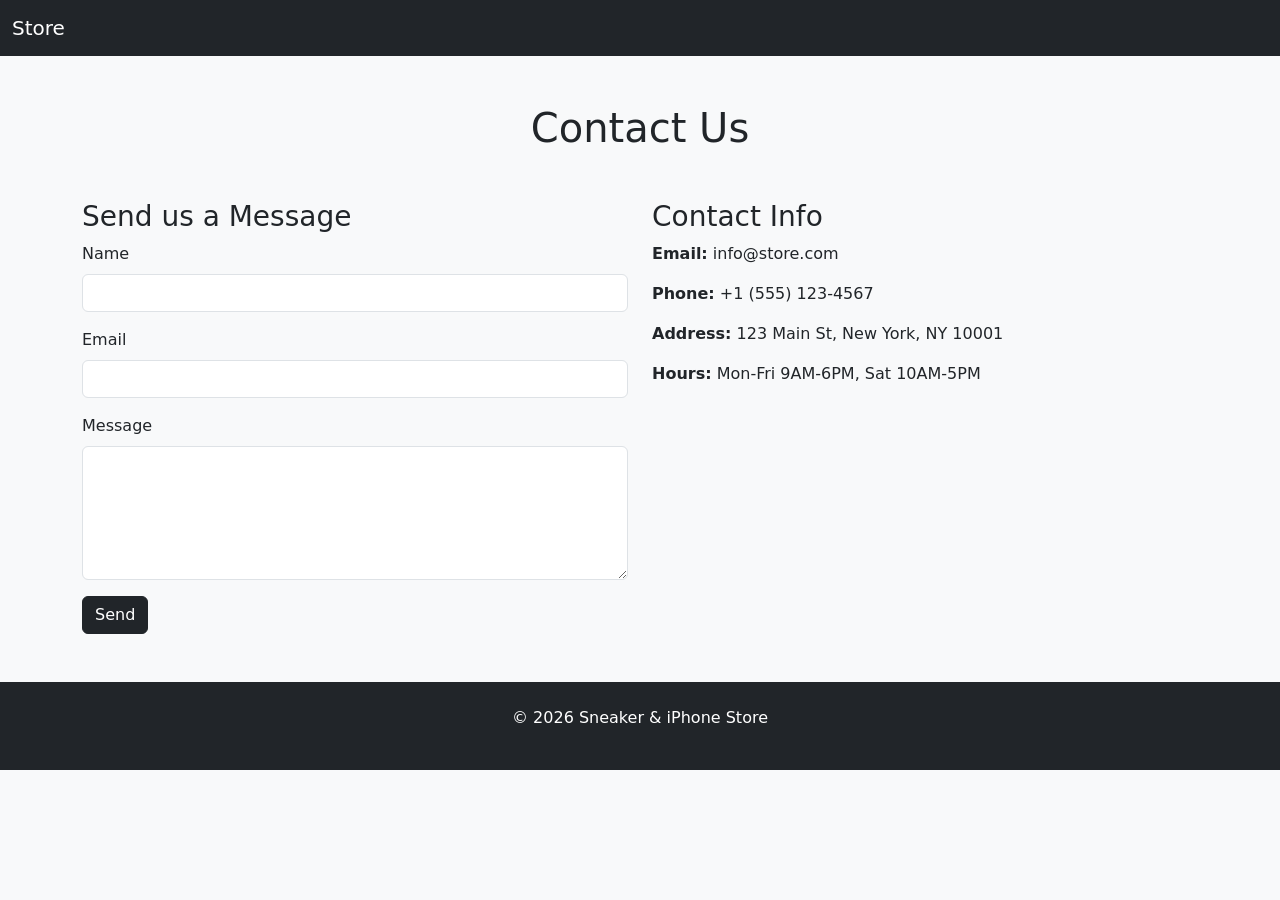
==== contact.html @ 9bbcedb1 "Add contact.html with contact form and info" ====
<!DOCTYPE html>
<html lang="en">
<head>
    <meta charset="UTF-8">
    <meta name="viewport" content="width=device-width, initial-scale=1.0">
    <title>Contact Us</title>
    <link href="https://cdn.jsdelivr.net/npm/bootstrap@5.3.0/dist/css/bootstrap.min.css" rel="stylesheet">
    <link rel="stylesheet" href="style.css">
</head>
<body class="bg-light">
    <nav class="navbar navbar-dark bg-dark">
        <div class="container-fluid">
            <a class="navbar-brand" href="index.html">Store</a>
        </div>
    </nav>

    <div class="container my-5">
        <h1 class="text-center mb-5">Contact Us</h1>
        
        <div class="row">
            <div class="col-md-6">
                <h3>Send us a Message</h3>
                <form>
                    <div class="mb-3">
                        <label class="form-label">Name</label>
                        <input type="text" class="form-control" required>
                    </div>
                    <div class="mb-3">
                        <label class="form-label">Email</label>
<input type="email" class="form-control" required>
                    </div>
                    <div class="mb-3">
                        <label class="form-label">Message</label>
                        <textarea class="form-control" rows="5" required></textarea>
                    </div>
                    <button type="submit" class="btn btn-dark">Send</button>
                </form>
            </div>

            <div class="col-md-6">
                <h3>Contact Info</h3>
                <p><strong>Email:</strong> info@store.com</p>
                <p><strong>Phone:</strong> +1 (555) 123-4567</p>
                <p><strong>Address:</strong> 123 Main St, New York, NY 10001</p>
                <p><strong>Hours:</strong> Mon-Fri 9AM-6PM, Sat 10AM-5PM</p>
            </div>
        </div>
    </div>

    <footer class="bg-dark text-white text-center py-4 mt-5">
        <p>&copy; 2026 Sneaker & iPhone Store</p>
    </footer>

    <script src="https://cdn.jsdelivr.net/npm/bootstrap@5.3.0/dist/js/bootstrap.bundle.min.js"></script>
</body>
</html>
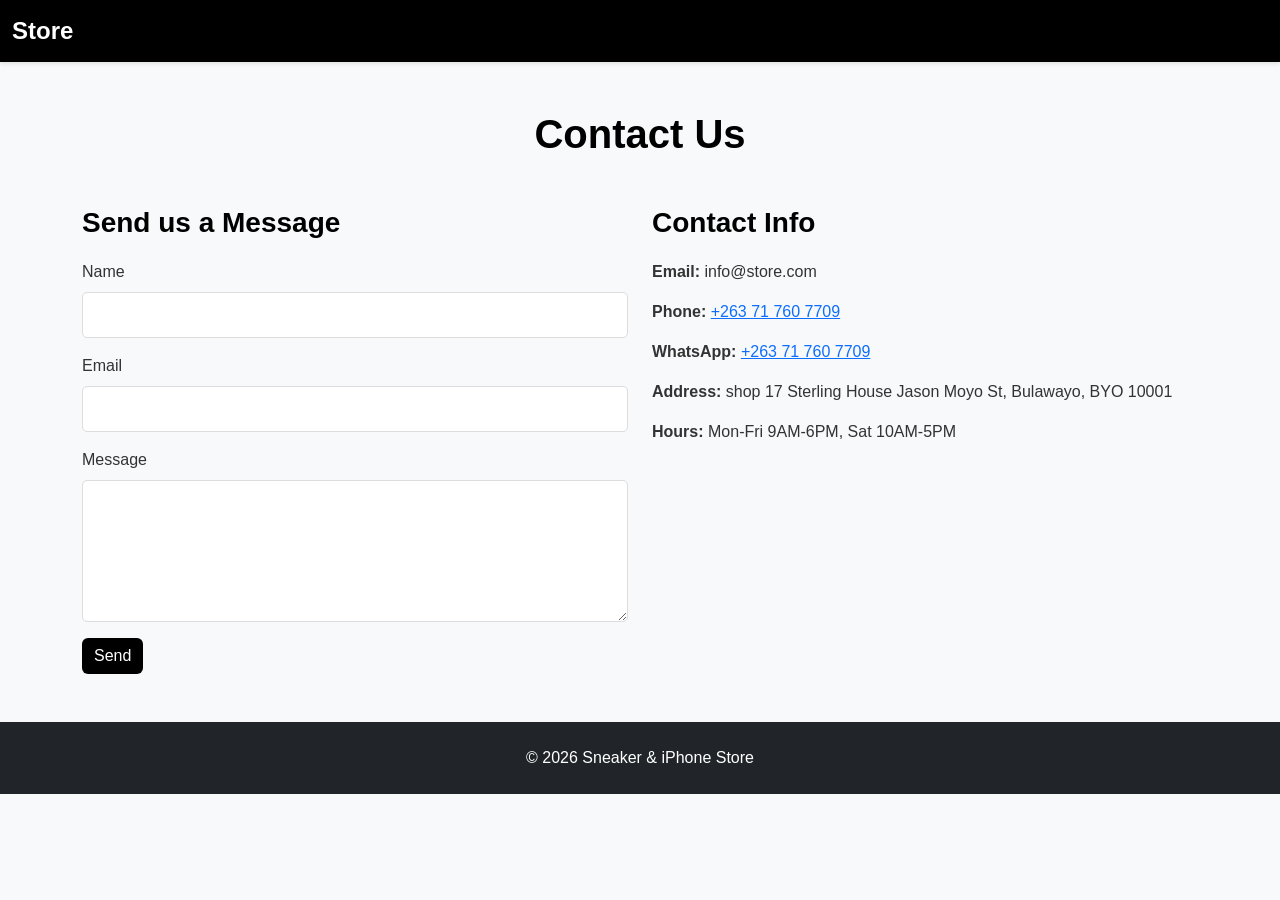
==== commit 6ba523a1: "Update contact.html" ====
--- a/contact.html
+++ b/contact.html
@@ -40,8 +40,9 @@
             <div class="col-md-6">
                 <h3>Contact Info</h3>
                 <p><strong>Email:</strong> info@store.com</p>
-                <p><strong>Phone:</strong> +1 (555) 123-4567</p>
-                <p><strong>Address:</strong> 123 Main St, New York, NY 10001</p>
+                <p><strong>Phone:</strong> <a href="tel:+263717607709">+263 71 760 7709</a></p>
+<p><strong>WhatsApp:</strong> <a href="https://wa.me/263717607709">+263 71 760 7709</a></p>
+                <p><strong>Address:</strong> shop 17 Sterling House Jason Moyo St, Bulawayo, BYO 10001</p>
                 <p><strong>Hours:</strong> Mon-Fri 9AM-6PM, Sat 10AM-5PM</p>
             </div>
         </div>
--- a/style.css
+++ b/style.css
@@ -0,0 +1,142 @@
+* {
+    margin: 0;
+    padding: 0;
+    box-sizing: border-box;
+}
+
+body {
+    font-family: 'Arial', sans-serif;
+    color: #333;
+    background-color: #f8f9fa;
+}
+
+/* NAVBAR */
+.navbar {
+    background-color: #000 !important;
+    box-shadow: 0 2px 4px rgba(0,0,0,0.1);
+}
+
+.navbar-brand {
+    font-size: 1.5rem;
+    font-weight: bold;
+    color: white !important;
+}
+
+.nav-link {
+    color: white !important;
+    margin-left: 15px;
+    transition: 0.3s;
+  }
+
+.nav-link:hover {
+    color: #ddd !important;
+}
+
+/* CARDS */
+.card {
+    border: none;
+    box-shadow: 0 2px 8px rgba(0,0,0,0.1);
+    transition: 0.3s;
+    border-radius: 8px;
+}
+
+.card:hover {
+    transform: translateY(-5px);
+    box-shadow: 0 4px 12px rgba(0,0,0,0.2);
+}
+
+.card-body {
+    padding: 20px;
+}
+
+.card-title {
+    font-weight: bold;
+    color: #000;
+}
+}
+
+.card-text {
+    color: #666;
+}
+
+/* BUTTONS */
+.btn-dark {
+    background-color: #000;
+    border: none;
+    transition: 0.3s;
+}
+
+.btn-dark:hover {
+    background-color: #333;
+    color: white;
+}
+
+.btn-light {
+    background-color: #fff;
+    color: #000;
+    border: 1px solid #ddd;
+}
+
+.btn-light:hover {
+    background-color: #f0f0f0;
+}
+.btn-primary {
+    background-color: #007bff;
+    border: none;
+}
+
+.btn-primary:hover {
+    background-color: #0056b3;
+}
+
+/* FOOTER */
+footer {
+    background-color: #000 !important;
+    color: white;
+    margin-top: 50px;
+}
+
+footer p {
+    margin: 0;
+}
+
+/* HEADINGS */
+h1, h2, h3 {
+    color: #000;
+    font-weight: bold;
+    margin-bottom: 20px;
+  }
+
+/* FORMS */
+.form-control {
+    border: 1px solid #ddd;
+    border-radius: 5px;
+    padding: 10px;
+}
+
+.form-control:focus {
+    border-color: #000;
+    box-shadow: 0 0 5px rgba(0,0,0,0.1);
+}
+
+/* RESPONSIVE */
+@media (max-width: 768px) {
+    .navbar-brand {
+        font-size: 1.2rem;
+    }
+
+    h1 {
+        font-size: 1.8rem;
+    }
+
+    h2 {
+        font-size: 1.4rem;
+    }
+  .container {
+        padding: 10px;
+    }
+
+    .card {
+        margin-bottom: 20px;
+    }
+}
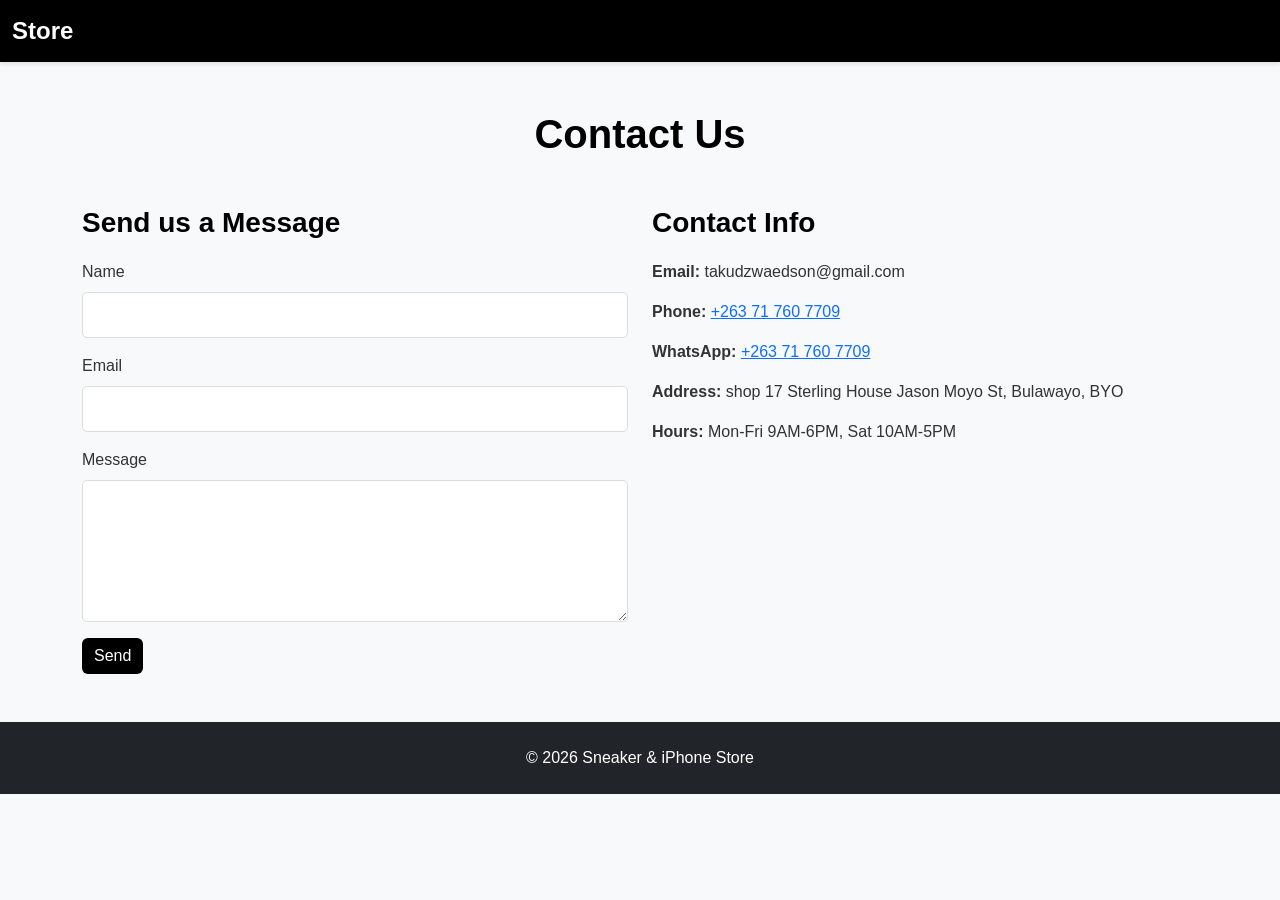
==== commit 82082d6f: "Update contact.html" ====
--- a/contact.html
+++ b/contact.html
@@ -39,10 +39,10 @@
 
             <div class="col-md-6">
                 <h3>Contact Info</h3>
-                <p><strong>Email:</strong> info@store.com</p>
+                <p><strong>Email:</strong> takudzwaedson@gmail.com</p>
                 <p><strong>Phone:</strong> <a href="tel:+263717607709">+263 71 760 7709</a></p>
 <p><strong>WhatsApp:</strong> <a href="https://wa.me/263717607709">+263 71 760 7709</a></p>
-                <p><strong>Address:</strong> shop 17 Sterling House Jason Moyo St, Bulawayo, BYO 10001</p>
+                <p><strong>Address:</strong> shop 17 Sterling House Jason Moyo St, Bulawayo, BYO </p>
                 <p><strong>Hours:</strong> Mon-Fri 9AM-6PM, Sat 10AM-5PM</p>
             </div>
         </div>
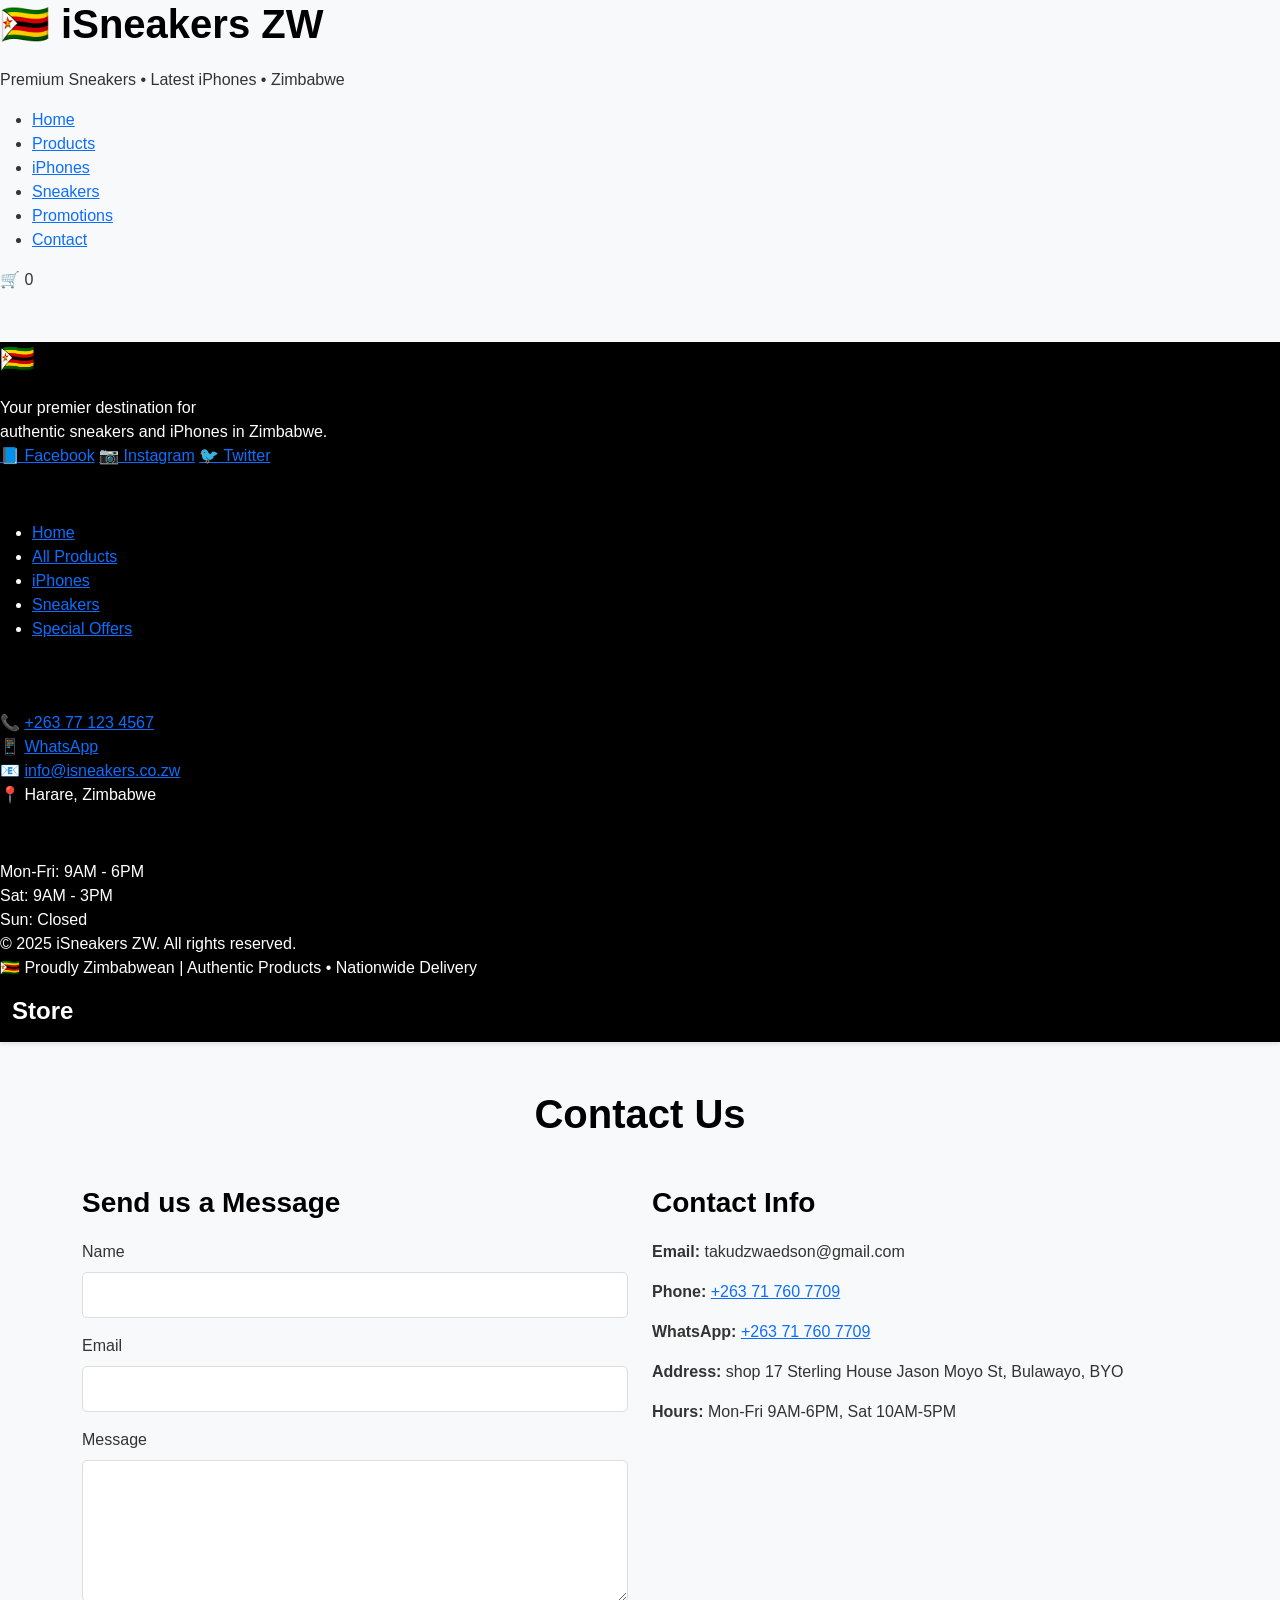
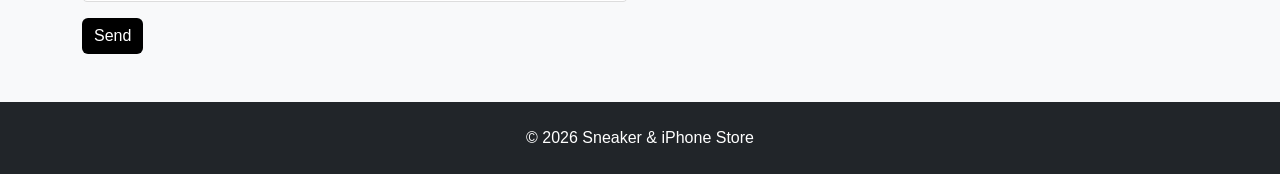
==== commit 2e021e16: "Update contact.html" ====
--- a/contact.html
+++ b/contact.html
@@ -1,6 +1,98 @@
 <!DOCTYPE html>
 <html lang="en">
 <head>
+    <!DOCTYPE html>
+<html lang="en">
+<head>
+    <meta charset="UTF-8">
+    <meta name="viewport" content="width=device-width, initial-scale=1.0">
+    <title>iSneakers ZW - Premium Sneakers & iPhones in Zimbabwe</title>
+    <link rel="stylesheet" href="style.css">
+</head>
+<body>
+    <header>
+        <div class="header-container">
+            <div class="logo">
+                <a href="index.html" style="text-decoration: none; color: inherit;">
+                    <h1>🇿🇼 iSneakers ZW</h1>
+                    <p class="tagline">Premium Sneakers • Latest iPhones • Zimbabwe</p>
+                </a>
+            </div>
+            
+            <nav>
+                <ul>
+                    <li><a href="index.html">Home</a></li>
+                    <li><a href="products.html">Products</a></li>
+                    <li><a href="iphones.html">iPhones</a></li>
+                    <li><a href="sneakers.html">Sneakers</a></li>
+                    <li><a href="promotions.html">Promotions</a></li>
+                    <li><a href="contact.html">Contact</a></li>
+                </ul>
+            </nav>
+            
+            <div class="cart-icon">
+                🛒 <span class="cart-count">0</span>
+            </div>
+        </div>
+    </header>
+
+    <main>
+        <!-- YOUR EXISTING PAGE CONTENT GOES HERE -->
+        <!-- Keep all your current product listings, etc. -->
+    </main>
+
+    <footer>
+        <div class="footer-content">
+            <div class="footer-section">
+                <h3>🇿🇼 iSneakers ZW</h3>
+                <p>Your premier destination for<br>authentic sneakers and iPhones in Zimbabwe.</p>
+                <div class="social-links">
+                    <a href="#">📘 Facebook</a>
+                    <a href="#">📷 Instagram</a>
+                    <a href="#">🐦 Twitter</a>
+                </div>
+            </div>
+            
+            <div class="footer-section">
+                <h3>Quick Links</h3>
+                <ul>
+                    <li><a href="index.html">Home</a></li>
+                    <li><a href="products.html">All Products</a></li>
+                    <li><a href="iphones.html">iPhones</a></li>
+                    <li><a href="sneakers.html">Sneakers</a></li>
+                    <li><a href="promotions.html">Special Offers</a></li>
+                </ul>
+            </div>
+            
+            <div class="footer-section">
+                <h3>Contact Us</h3>
+                <p>
+                    📞 <a href="tel:+263771234567">+263 77 123 4567</a><br>
+                    📱 <a href="https://wa.me/263771234567">WhatsApp</a><br>
+                    📧 <a href="mailto:info@isneakers.co.zw">info@isneakers.co.zw</a><br>
+                    📍 Harare, Zimbabwe
+                </p>
+            </div>
+            
+            <div class="footer-section">
+                <h3>Hours</h3>
+                <p>
+                    Mon-Fri: 9AM - 6PM<br>
+                    Sat: 9AM - 3PM<br>
+                    Sun: Closed
+                </p>
+            </div>
+        </div>
+        
+        <div class="footer-bottom">
+            <p>&copy; 2025 iSneakers ZW. All rights reserved.</p>
+            <p>🇿🇼 Proudly Zimbabwean | Authentic Products • Nationwide Delivery</p>
+        </div>
+    </footer>
+
+    <script src="script.js"></script>
+</body>
+</html>
     <meta charset="UTF-8">
     <meta name="viewport" content="width=device-width, initial-scale=1.0">
     <title>Contact Us</title>
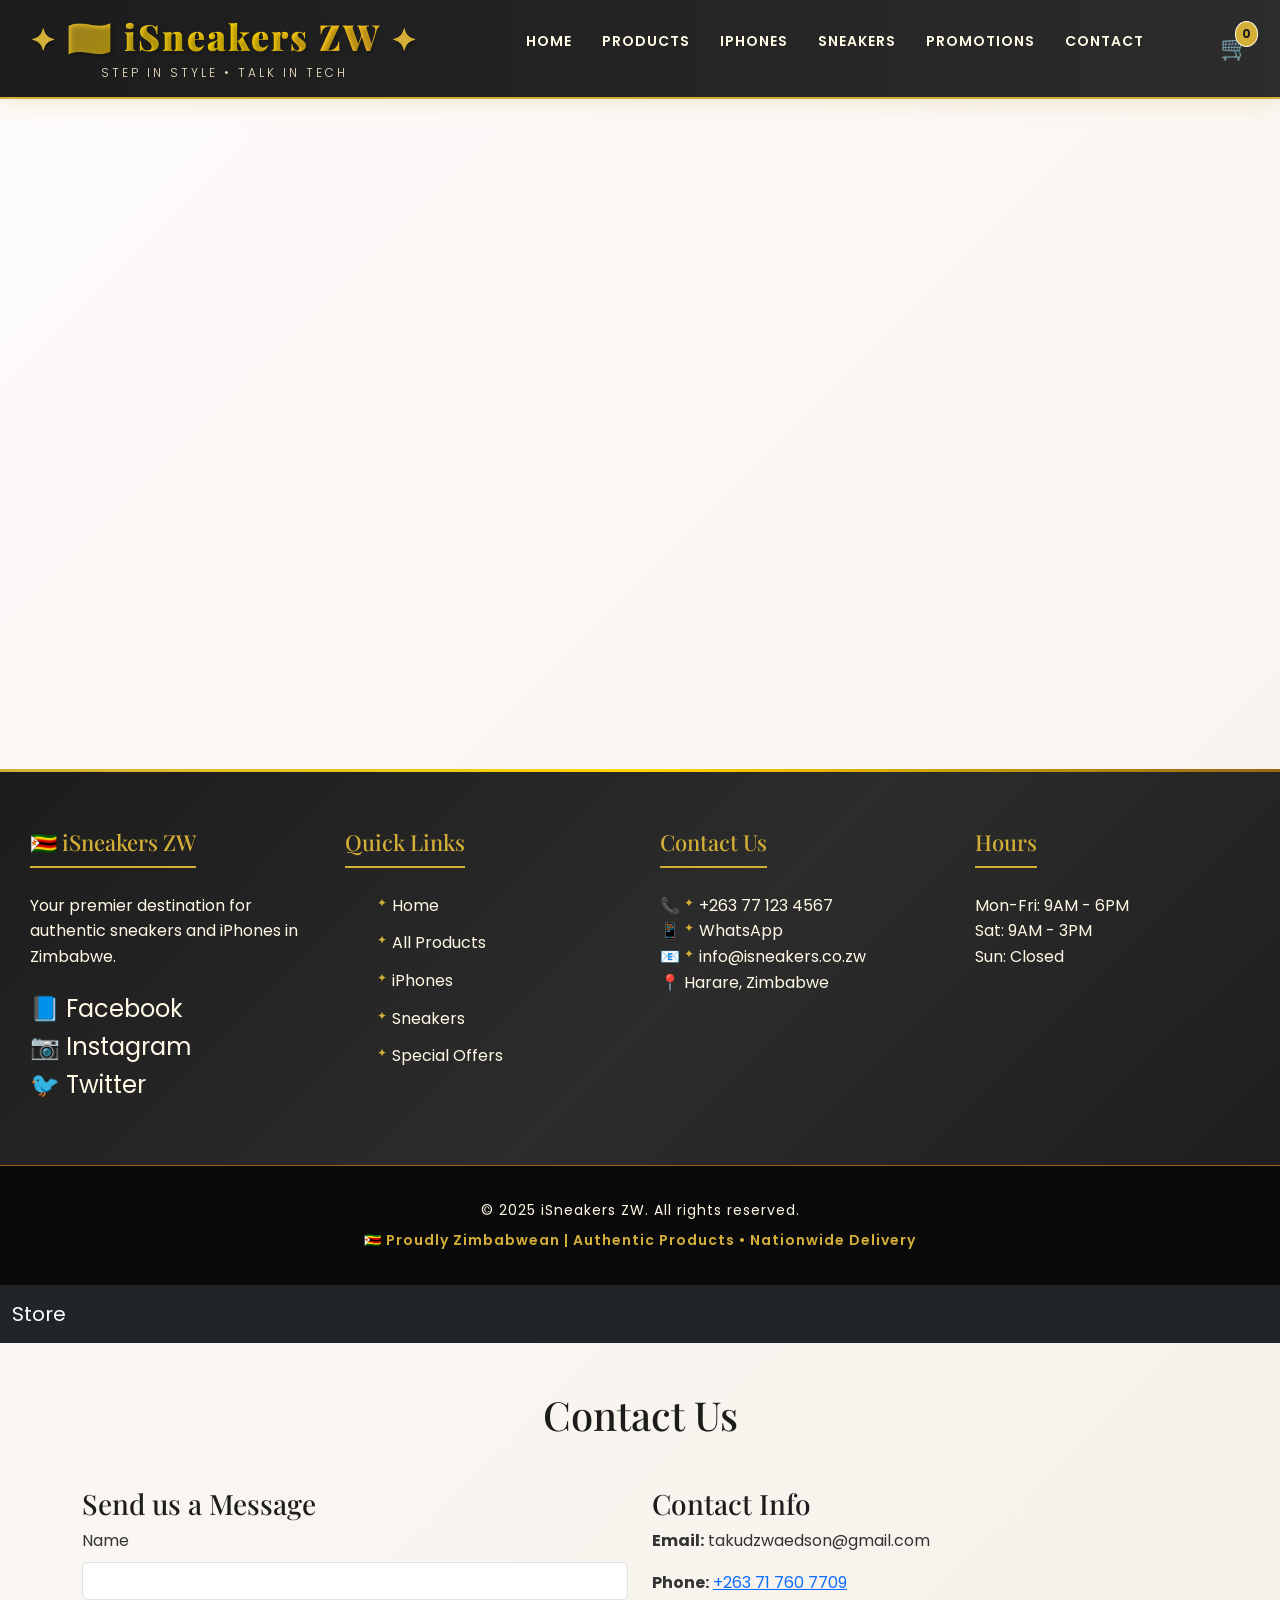
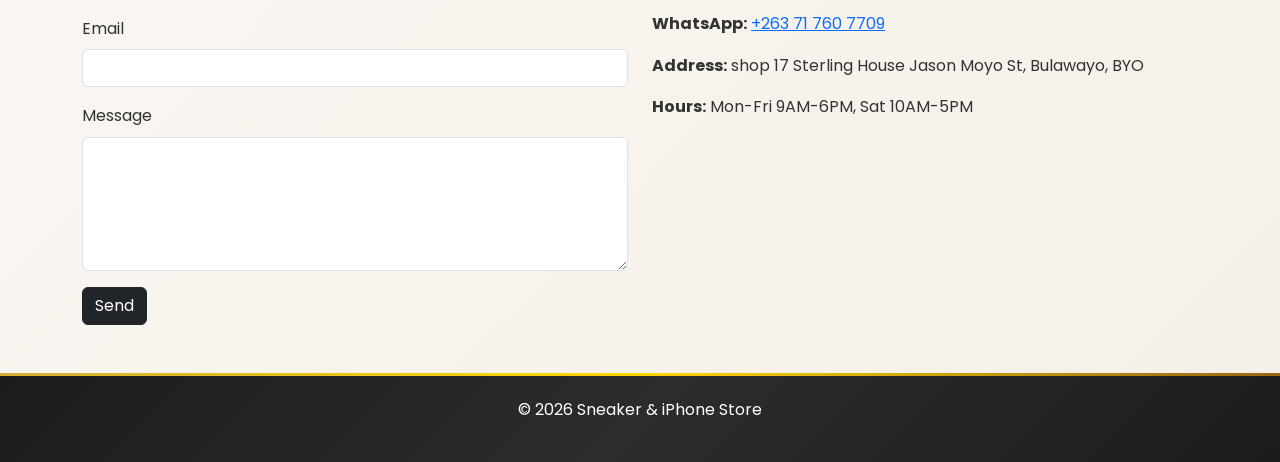
==== commit db5a5f7d: "Update contact.html" ====
--- a/contact.html
+++ b/contact.html
@@ -15,7 +15,7 @@
             <div class="logo">
                 <a href="index.html" style="text-decoration: none; color: inherit;">
                     <h1>🇿🇼 iSneakers ZW</h1>
-                    <p class="tagline">Premium Sneakers • Latest iPhones • Zimbabwe</p>
+                    <p class="tagline">Step in Style • Talk in Tech</p>
                 </a>
             </div>
             
--- a/style.css
+++ b/style.css
@@ -1,3 +1,10 @@
+/* iSneakers ZW - LUXURY GOLD THEME */
+/* Premium look for sneakers and iPhones */
+
+/* Import elegant font */
+@import url('https://fonts.googleapis.com/css2?family=Playfair+Display:wght@400;700;900&family=Poppins:wght@300;400;600&display=swap');
+
+/* Reset and base styles */
 * {
     margin: 0;
     padding: 0;
@@ -5,138 +12,564 @@
 }
 
 body {
-    font-family: 'Arial', sans-serif;
+    font-family: 'Poppins', sans-serif;
+    line-height: 1.6;
     color: #333;
-    background-color: #f8f9fa;
-}
-
-/* NAVBAR */
-.navbar {
-    background-color: #000 !important;
-    box-shadow: 0 2px 4px rgba(0,0,0,0.1);
-}
-
-.navbar-brand {
-    font-size: 1.5rem;
+    background: linear-gradient(135deg, #fdfbfb 0%, #f5f0e7 100%);
+}
+
+/* Luxury Gold color variables */
+:root {
+    --gold-primary: #D4AF37;        /* Main gold */
+    --gold-light: #F5E7C8;           /* Light gold */
+    --gold-dark: #996515;            /* Dark gold */
+    --gold-metallic: #FFD700;         /* Bright gold */
+    --black-luxury: #1C1C1C;          /* Rich black */
+    --cream: #FFF9E6;                 /* Cream white */
+    --brown-luxury: #8B7355;          /* Leather brown */
+    --gold-gradient: linear-gradient(135deg, #D4AF37 0%, #FFD700 50%, #996515 100%);
+}
+
+/* Header styles */
+header {
+    background: linear-gradient(to right, #1C1C1C, #2C2C2C);
+    box-shadow: 0 4px 20px rgba(212, 175, 55, 0.2);
+    position: sticky;
+    top: 0;
+    z-index: 1000;
+    border-bottom: 2px solid var(--gold-primary);
+}
+
+.header-container {
+    max-width: 1400px;
+    margin: 0 auto;
+    padding: 15px 30px;
+    display: flex;
+    justify-content: space-between;
+    align-items: center;
+}
+
+/* Luxury Logo styles */
+.logo {
+    position: relative;
+}
+
+.logo a {
+    text-decoration: none;
+}
+
+.logo h1 {
+    font-family: 'Playfair Display', serif;
+    font-size: 36px;
+    font-weight: 900;
+    background: linear-gradient(135deg, #D4AF37, #FFD700, #FDB931);
+    -webkit-background-clip: text;
+    -webkit-text-fill-color: transparent;
+    background-clip: text;
+    margin: 0;
+    letter-spacing: 2px;
+    text-shadow: 2px 2px 4px rgba(0,0,0,0.3);
+    position: relative;
+}
+
+.logo h1::before {
+    content: "✦";
+    font-size: 30px;
+    margin-right: 10px;
+    background: none;
+    -webkit-text-fill-color: #D4AF37;
+}
+
+.logo h1::after {
+    content: "✦";
+    font-size: 30px;
+    margin-left: 10px;
+    background: none;
+    -webkit-text-fill-color: #D4AF37;
+}
+
+.logo .tagline {
+    font-size: 12px;
+    color: var(--gold-light);
+    margin: 5px 0 0;
+    font-weight: 300;
+    letter-spacing: 3px;
+    text-transform: uppercase;
+    font-family: 'Poppins', sans-serif;
+    text-align: center;
+}
+
+/* Navigation */
+nav ul {
+    display: flex;
+    list-style: none;
+    gap: 30px;
+}
+
+nav ul li a {
+    text-decoration: none;
+    color: var(--cream);
+    font-weight: 600;
+    font-size: 14px;
+    transition: all 0.3s;
+    text-transform: uppercase;
+    letter-spacing: 1px;
+    padding: 5px 0;
+    position: relative;
+}
+
+nav ul li a::after {
+    content: '';
+    position: absolute;
+    bottom: 0;
+    left: 0;
+    width: 0;
+    height: 2px;
+    background: var(--gold-gradient);
+    transition: width 0.3s;
+}
+
+nav ul li a:hover {
+    color: var(--gold-primary);
+}
+
+nav ul li a:hover::after {
+    width: 100%;
+}
+
+/* Cart icon */
+.cart-icon {
+    font-size: 24px;
+    cursor: pointer;
+    position: relative;
+    color: var(--gold-primary);
+}
+
+.cart-count {
+    position: absolute;
+    top: -8px;
+    right: -8px;
+    background: var(--gold-primary);
+    color: var(--black-luxury);
+    font-size: 12px;
+    padding: 2px 6px;
+    border-radius: 50%;
     font-weight: bold;
-    color: white !important;
-}
-
-.nav-link {
-    color: white !important;
-    margin-left: 15px;
-    transition: 0.3s;
-  }
-
-.nav-link:hover {
-    color: #ddd !important;
-}
-
-/* CARDS */
-.card {
+    border: 1px solid var(--cream);
+}
+
+/* Main content */
+main {
+    max-width: 1400px;
+    margin: 50px auto;
+    padding: 0 30px;
+    min-height: 60vh;
+}
+
+/* Headings */
+h1, h2, h3, h4 {
+    font-family: 'Playfair Display', serif;
+    color: var(--black-luxury);
+}
+
+h2 {
+    font-size: 42px;
+    margin-bottom: 30px;
+    position: relative;
+    display: inline-block;
+}
+
+h2::after {
+    content: '';
+    position: absolute;
+    bottom: -10px;
+    left: 0;
+    width: 60px;
+    height: 3px;
+    background: var(--gold-gradient);
+}
+
+/* Product grid */
+.products-grid {
+    display: grid;
+    grid-template-columns: repeat(auto-fill, minmax(300px, 1fr));
+    gap: 35px;
+    margin-top: 40px;
+}
+
+.product-card {
+    background: white;
+    border-radius: 15px;
+    overflow: hidden;
+    box-shadow: 0 10px 30px rgba(212, 175, 55, 0.1);
+    transition: all 0.4s;
+    position: relative;
+    border: 1px solid var(--gold-light);
+}
+
+.product-card:hover {
+    transform: translateY(-10px);
+    box-shadow: 0 20px 40px rgba(212, 175, 55, 0.3);
+    border-color: var(--gold-primary);
+}
+
+.product-card::before {
+    content: '';
+    position: absolute;
+    top: 0;
+    left: 0;
+    right: 0;
+    height: 3px;
+    background: var(--gold-gradient);
+    transform: scaleX(0);
+    transition: transform 0.4s;
+}
+
+.product-card:hover::before {
+    transform: scaleX(1);
+}
+
+.product-image {
+    width: 100%;
+    height: 250px;
+    object-fit: cover;
+    background: linear-gradient(135deg, #f5f0e7, #e8e0d5);
+    transition: transform 0.4s;
+}
+
+.product-card:hover .product-image {
+    transform: scale(1.05);
+}
+
+.product-info {
+    padding: 25px;
+    background: linear-gradient(to bottom, #ffffff, #fafafa);
+}
+
+.product-title {
+    font-size: 20px;
+    margin-bottom: 10px;
+    color: var(--black-luxury);
+    font-family: 'Playfair Display', serif;
+    font-weight: 700;
+}
+
+.product-price {
+    font-size: 24px;
+    background: var(--gold-gradient);
+    -webkit-background-clip: text;
+    -webkit-text-fill-color: transparent;
+    background-clip: text;
+    font-weight: bold;
+    margin-bottom: 15px;
+    font-family: 'Playfair Display', serif;
+}
+
+.add-to-cart {
+    background: linear-gradient(135deg, #1C1C1C, #2C2C2C);
+    color: var(--gold-primary);
+    border: 2px solid var(--gold-primary);
+    padding: 12px 25px;
+    border-radius: 30px;
+    cursor: pointer;
+    width: 100%;
+    font-size: 16px;
+    font-weight: 600;
+    text-transform: uppercase;
+    letter-spacing: 1px;
+    transition: all 0.3s;
+    position: relative;
+    overflow: hidden;
+}
+
+.add-to-cart:hover {
+    background: var(--gold-primary);
+    color: var(--black-luxury);
+    border-color: var(--black-luxury);
+}
+
+/* Footer */
+footer {
+    background: linear-gradient(135deg, #1C1C1C, #2C2C2C, #1C1C1C);
+    color: var(--cream);
+    margin-top: 80px;
+    position: relative;
+}
+
+footer::before {
+    content: '';
+    position: absolute;
+    top: 0;
+    left: 0;
+    right: 0;
+    height: 3px;
+    background: var(--gold-gradient);
+}
+
+.footer-content {
+    max-width: 1400px;
+    margin: 0 auto;
+    padding: 60px 30px;
+    display: grid;
+    grid-template-columns: repeat(auto-fit, minmax(250px, 1fr));
+    gap: 40px;
+}
+
+.footer-section h3 {
+    color: var(--gold-primary);
+    margin-bottom: 25px;
+    font-size: 22px;
+    font-family: 'Playfair Display', serif;
+    border-bottom: 2px solid var(--gold-primary);
+    padding-bottom: 10px;
+    display: inline-block;
+}
+
+.footer-section ul {
+    list-style: none;
+}
+
+.footer-section ul li {
+    margin-bottom: 12px;
+}
+
+.footer-section a {
+    color: var(--cream);
+    text-decoration: none;
+    transition: all 0.3s;
+    position: relative;
+    padding-left: 15px;
+}
+
+.footer-section a::before {
+    content: '✦';
+    position: absolute;
+    left: 0;
+    color: var(--gold-primary);
+    font-size: 12px;
+}
+
+.footer-section a:hover {
+    color: var(--gold-primary);
+    padding-left: 20px;
+}
+
+/* Social links */
+.social-links {
+    margin-top: 20px;
+}
+
+.social-links a {
+    display: inline-block;
+    margin-right: 20px;
+    font-size: 24px;
+    color: var(--cream);
+    transition: all 0.3s;
+    padding-left: 0;
+}
+
+.social-links a::before {
+    display: none;
+}
+
+.social-links a:hover {
+    color: var(--gold-primary);
+    transform: translateY(-3px);
+}
+
+/* Footer bottom */
+.footer-bottom {
+    background: #0A0A0A;
+    text-align: center;
+    padding: 25px;
+    font-size: 14px;
+    border-top: 1px solid var(--gold-dark);
+    position: relative;
+}
+
+.footer-bottom p {
+    margin: 8px 0;
+    color: var(--cream);
+    letter-spacing: 1px;
+}
+
+.footer-bottom p:last-child {
+    color: var(--gold-primary);
+    font-weight: 600;
+}
+
+/* Luxury badges and accents */
+.luxury-badge {
+    background: var(--gold-gradient);
+    color: var(--black-luxury);
+    padding: 5px 15px;
+    border-radius: 30px;
+    font-size: 12px;
+    font-weight: bold;
+    text-transform: uppercase;
+    letter-spacing: 1px;
+    display: inline-block;
+    box-shadow: 0 2px 10px rgba(212, 175, 55, 0.3);
+}
+
+.gold-border {
+    border: 2px solid var(--gold-primary);
+}
+
+/* Contact page */
+.contact-info {
+    background: white;
+    padding: 40px;
+    border-radius: 15px;
+    box-shadow: 0 15px 40px rgba(212, 175, 55, 0.1);
+    border: 1px solid var(--gold-light);
+}
+
+.contact-info h3 {
+    color: var(--gold-primary);
+    font-size: 28px;
+    margin-bottom: 20px;
+}
+
+.contact-form input,
+.contact-form textarea {
+    width: 100%;
+    padding: 15px;
+    margin-bottom: 20px;
+    border: 2px solid var(--gold-light);
+    border-radius: 8px;
+    transition: all 0.3s;
+    font-family: 'Poppins', sans-serif;
+}
+
+.contact-form input:focus,
+.contact-form textarea:focus {
+    outline: none;
+    border-color: var(--gold-primary);
+    box-shadow: 0 0 15px rgba(212, 175, 55, 0.2);
+}
+
+.contact-form button {
+    background: linear-gradient(135deg, #1C1C1C, #2C2C2C);
+    color: var(--gold-primary);
+    border: 2px solid var(--gold-primary);
+    padding: 15px 40px;
+    border-radius: 30px;
+    cursor: pointer;
+    font-size: 16px;
+    font-weight: 600;
+    text-transform: uppercase;
+    letter-spacing: 1px;
+    transition: all 0.3s;
+}
+
+.contact-form button:hover {
+    background: var(--gold-primary);
+    color: var(--black-luxury);
+}
+
+/* WhatsApp button */
+.whatsapp-btn {
+    background: linear-gradient(135deg, #25D366, #128C7E);
+    color: white;
+    padding: 15px 30px;
+    border-radius: 30px;
+    text-decoration: none;
+    display: inline-block;
+    margin-top: 15px;
+    font-weight: 600;
     border: none;
-    box-shadow: 0 2px 8px rgba(0,0,0,0.1);
-    transition: 0.3s;
-    border-radius: 8px;
-}
-
-.card:hover {
-    transform: translateY(-5px);
-    box-shadow: 0 4px 12px rgba(0,0,0,0.2);
-}
-
-.card-body {
-    padding: 20px;
-}
-
-.card-title {
+    position: relative;
+    overflow: hidden;
+}
+
+.whatsapp-btn:hover {
+    background: linear-gradient(135deg, #128C7E, #075E54);
+}
+
+/* Responsive design */
+@media (max-width: 768px) {
+    .header-container {
+        flex-direction: column;
+        gap: 20px;
+        text-align: center;
+    }
+    
+    .logo h1 {
+        font-size: 28px;
+    }
+    
+    nav ul {
+        flex-wrap: wrap;
+        justify-content: center;
+        gap: 15px;
+    }
+    
+    h2 {
+        font-size: 32px;
+    }
+    
+    .footer-content {
+        grid-template-columns: 1fr;
+        text-align: center;
+    }
+    
+    .footer-section h3 {
+        display: block;
+    }
+    
+    .footer-section a::before {
+        display: none;
+    }
+}
+
+/* Loading animation */
+@keyframes goldShimmer {
+    0% { background-position: -100% 0; }
+    100% { background-position: 200% 0; }
+}
+
+.gold-shimmer {
+    background: linear-gradient(90deg, transparent, rgba(212, 175, 55, 0.2), transparent);
+    background-size: 200% 100%;
+    animation: goldShimmer 2s infinite;
+}
+
+/* Product badges (New, Sale, etc.) */
+.product-badge {
+    position: absolute;
+    top: 15px;
+    right: 15px;
+    background: var(--gold-gradient);
+    color: var(--black-luxury);
+    padding: 8px 15px;
+    border-radius: 30px;
+    font-size: 12px;
     font-weight: bold;
-    color: #000;
-}
-}
-
-.card-text {
-    color: #666;
-}
-
-/* BUTTONS */
-.btn-dark {
-    background-color: #000;
-    border: none;
-    transition: 0.3s;
-}
-
-.btn-dark:hover {
-    background-color: #333;
-    color: white;
-}
-
-.btn-light {
-    background-color: #fff;
-    color: #000;
-    border: 1px solid #ddd;
-}
-
-.btn-light:hover {
-    background-color: #f0f0f0;
-}
-.btn-primary {
-    background-color: #007bff;
-    border: none;
-}
-
-.btn-primary:hover {
-    background-color: #0056b3;
-}
-
-/* FOOTER */
-footer {
-    background-color: #000 !important;
-    color: white;
-    margin-top: 50px;
-}
-
-footer p {
-    margin: 0;
-}
-
-/* HEADINGS */
-h1, h2, h3 {
-    color: #000;
+    z-index: 2;
+    box-shadow: 0 2px 10px rgba(0,0,0,0.2);
+}
+
+/* Promotions page */
+.promo-card {
+    background: linear-gradient(135deg, #1C1C1C, #2C2C2C);
+    color: var(--gold-primary);
+    padding: 40px;
+    border-radius: 15px;
+    text-align: center;
+    border: 2px solid var(--gold-primary);
+}
+
+.promo-card h3 {
+    color: var(--gold-primary);
+    font-size: 32px;
+}
+
+.promo-code {
+    font-size: 24px;
+    letter-spacing: 5px;
+    background: var(--gold-gradient);
+    -webkit-background-clip: text;
+    -webkit-text-fill-color: transparent;
     font-weight: bold;
-    margin-bottom: 20px;
-  }
-
-/* FORMS */
-.form-control {
-    border: 1px solid #ddd;
-    border-radius: 5px;
-    padding: 10px;
-}
-
-.form-control:focus {
-    border-color: #000;
-    box-shadow: 0 0 5px rgba(0,0,0,0.1);
-}
-
-/* RESPONSIVE */
-@media (max-width: 768px) {
-    .navbar-brand {
-        font-size: 1.2rem;
-    }
-
-    h1 {
-        font-size: 1.8rem;
-    }
-
-    h2 {
-        font-size: 1.4rem;
-    }
-  .container {
-        padding: 10px;
-    }
-
-    .card {
-        margin-bottom: 20px;
-    }
-}
+}
--- a/style.css
+++ b/style.css
@@ -1,3 +1,10 @@
+/* iSneakers ZW - LUXURY GOLD THEME */
+/* Premium look for sneakers and iPhones */
+
+/* Import elegant font */
+@import url('https://fonts.googleapis.com/css2?family=Playfair+Display:wght@400;700;900&family=Poppins:wght@300;400;600&display=swap');
+
+/* Reset and base styles */
 * {
     margin: 0;
     padding: 0;
@@ -5,138 +12,564 @@
 }
 
 body {
-    font-family: 'Arial', sans-serif;
+    font-family: 'Poppins', sans-serif;
+    line-height: 1.6;
     color: #333;
-    background-color: #f8f9fa;
-}
-
-/* NAVBAR */
-.navbar {
-    background-color: #000 !important;
-    box-shadow: 0 2px 4px rgba(0,0,0,0.1);
-}
-
-.navbar-brand {
-    font-size: 1.5rem;
+    background: linear-gradient(135deg, #fdfbfb 0%, #f5f0e7 100%);
+}
+
+/* Luxury Gold color variables */
+:root {
+    --gold-primary: #D4AF37;        /* Main gold */
+    --gold-light: #F5E7C8;           /* Light gold */
+    --gold-dark: #996515;            /* Dark gold */
+    --gold-metallic: #FFD700;         /* Bright gold */
+    --black-luxury: #1C1C1C;          /* Rich black */
+    --cream: #FFF9E6;                 /* Cream white */
+    --brown-luxury: #8B7355;          /* Leather brown */
+    --gold-gradient: linear-gradient(135deg, #D4AF37 0%, #FFD700 50%, #996515 100%);
+}
+
+/* Header styles */
+header {
+    background: linear-gradient(to right, #1C1C1C, #2C2C2C);
+    box-shadow: 0 4px 20px rgba(212, 175, 55, 0.2);
+    position: sticky;
+    top: 0;
+    z-index: 1000;
+    border-bottom: 2px solid var(--gold-primary);
+}
+
+.header-container {
+    max-width: 1400px;
+    margin: 0 auto;
+    padding: 15px 30px;
+    display: flex;
+    justify-content: space-between;
+    align-items: center;
+}
+
+/* Luxury Logo styles */
+.logo {
+    position: relative;
+}
+
+.logo a {
+    text-decoration: none;
+}
+
+.logo h1 {
+    font-family: 'Playfair Display', serif;
+    font-size: 36px;
+    font-weight: 900;
+    background: linear-gradient(135deg, #D4AF37, #FFD700, #FDB931);
+    -webkit-background-clip: text;
+    -webkit-text-fill-color: transparent;
+    background-clip: text;
+    margin: 0;
+    letter-spacing: 2px;
+    text-shadow: 2px 2px 4px rgba(0,0,0,0.3);
+    position: relative;
+}
+
+.logo h1::before {
+    content: "✦";
+    font-size: 30px;
+    margin-right: 10px;
+    background: none;
+    -webkit-text-fill-color: #D4AF37;
+}
+
+.logo h1::after {
+    content: "✦";
+    font-size: 30px;
+    margin-left: 10px;
+    background: none;
+    -webkit-text-fill-color: #D4AF37;
+}
+
+.logo .tagline {
+    font-size: 12px;
+    color: var(--gold-light);
+    margin: 5px 0 0;
+    font-weight: 300;
+    letter-spacing: 3px;
+    text-transform: uppercase;
+    font-family: 'Poppins', sans-serif;
+    text-align: center;
+}
+
+/* Navigation */
+nav ul {
+    display: flex;
+    list-style: none;
+    gap: 30px;
+}
+
+nav ul li a {
+    text-decoration: none;
+    color: var(--cream);
+    font-weight: 600;
+    font-size: 14px;
+    transition: all 0.3s;
+    text-transform: uppercase;
+    letter-spacing: 1px;
+    padding: 5px 0;
+    position: relative;
+}
+
+nav ul li a::after {
+    content: '';
+    position: absolute;
+    bottom: 0;
+    left: 0;
+    width: 0;
+    height: 2px;
+    background: var(--gold-gradient);
+    transition: width 0.3s;
+}
+
+nav ul li a:hover {
+    color: var(--gold-primary);
+}
+
+nav ul li a:hover::after {
+    width: 100%;
+}
+
+/* Cart icon */
+.cart-icon {
+    font-size: 24px;
+    cursor: pointer;
+    position: relative;
+    color: var(--gold-primary);
+}
+
+.cart-count {
+    position: absolute;
+    top: -8px;
+    right: -8px;
+    background: var(--gold-primary);
+    color: var(--black-luxury);
+    font-size: 12px;
+    padding: 2px 6px;
+    border-radius: 50%;
     font-weight: bold;
-    color: white !important;
-}
-
-.nav-link {
-    color: white !important;
-    margin-left: 15px;
-    transition: 0.3s;
-  }
-
-.nav-link:hover {
-    color: #ddd !important;
-}
-
-/* CARDS */
-.card {
+    border: 1px solid var(--cream);
+}
+
+/* Main content */
+main {
+    max-width: 1400px;
+    margin: 50px auto;
+    padding: 0 30px;
+    min-height: 60vh;
+}
+
+/* Headings */
+h1, h2, h3, h4 {
+    font-family: 'Playfair Display', serif;
+    color: var(--black-luxury);
+}
+
+h2 {
+    font-size: 42px;
+    margin-bottom: 30px;
+    position: relative;
+    display: inline-block;
+}
+
+h2::after {
+    content: '';
+    position: absolute;
+    bottom: -10px;
+    left: 0;
+    width: 60px;
+    height: 3px;
+    background: var(--gold-gradient);
+}
+
+/* Product grid */
+.products-grid {
+    display: grid;
+    grid-template-columns: repeat(auto-fill, minmax(300px, 1fr));
+    gap: 35px;
+    margin-top: 40px;
+}
+
+.product-card {
+    background: white;
+    border-radius: 15px;
+    overflow: hidden;
+    box-shadow: 0 10px 30px rgba(212, 175, 55, 0.1);
+    transition: all 0.4s;
+    position: relative;
+    border: 1px solid var(--gold-light);
+}
+
+.product-card:hover {
+    transform: translateY(-10px);
+    box-shadow: 0 20px 40px rgba(212, 175, 55, 0.3);
+    border-color: var(--gold-primary);
+}
+
+.product-card::before {
+    content: '';
+    position: absolute;
+    top: 0;
+    left: 0;
+    right: 0;
+    height: 3px;
+    background: var(--gold-gradient);
+    transform: scaleX(0);
+    transition: transform 0.4s;
+}
+
+.product-card:hover::before {
+    transform: scaleX(1);
+}
+
+.product-image {
+    width: 100%;
+    height: 250px;
+    object-fit: cover;
+    background: linear-gradient(135deg, #f5f0e7, #e8e0d5);
+    transition: transform 0.4s;
+}
+
+.product-card:hover .product-image {
+    transform: scale(1.05);
+}
+
+.product-info {
+    padding: 25px;
+    background: linear-gradient(to bottom, #ffffff, #fafafa);
+}
+
+.product-title {
+    font-size: 20px;
+    margin-bottom: 10px;
+    color: var(--black-luxury);
+    font-family: 'Playfair Display', serif;
+    font-weight: 700;
+}
+
+.product-price {
+    font-size: 24px;
+    background: var(--gold-gradient);
+    -webkit-background-clip: text;
+    -webkit-text-fill-color: transparent;
+    background-clip: text;
+    font-weight: bold;
+    margin-bottom: 15px;
+    font-family: 'Playfair Display', serif;
+}
+
+.add-to-cart {
+    background: linear-gradient(135deg, #1C1C1C, #2C2C2C);
+    color: var(--gold-primary);
+    border: 2px solid var(--gold-primary);
+    padding: 12px 25px;
+    border-radius: 30px;
+    cursor: pointer;
+    width: 100%;
+    font-size: 16px;
+    font-weight: 600;
+    text-transform: uppercase;
+    letter-spacing: 1px;
+    transition: all 0.3s;
+    position: relative;
+    overflow: hidden;
+}
+
+.add-to-cart:hover {
+    background: var(--gold-primary);
+    color: var(--black-luxury);
+    border-color: var(--black-luxury);
+}
+
+/* Footer */
+footer {
+    background: linear-gradient(135deg, #1C1C1C, #2C2C2C, #1C1C1C);
+    color: var(--cream);
+    margin-top: 80px;
+    position: relative;
+}
+
+footer::before {
+    content: '';
+    position: absolute;
+    top: 0;
+    left: 0;
+    right: 0;
+    height: 3px;
+    background: var(--gold-gradient);
+}
+
+.footer-content {
+    max-width: 1400px;
+    margin: 0 auto;
+    padding: 60px 30px;
+    display: grid;
+    grid-template-columns: repeat(auto-fit, minmax(250px, 1fr));
+    gap: 40px;
+}
+
+.footer-section h3 {
+    color: var(--gold-primary);
+    margin-bottom: 25px;
+    font-size: 22px;
+    font-family: 'Playfair Display', serif;
+    border-bottom: 2px solid var(--gold-primary);
+    padding-bottom: 10px;
+    display: inline-block;
+}
+
+.footer-section ul {
+    list-style: none;
+}
+
+.footer-section ul li {
+    margin-bottom: 12px;
+}
+
+.footer-section a {
+    color: var(--cream);
+    text-decoration: none;
+    transition: all 0.3s;
+    position: relative;
+    padding-left: 15px;
+}
+
+.footer-section a::before {
+    content: '✦';
+    position: absolute;
+    left: 0;
+    color: var(--gold-primary);
+    font-size: 12px;
+}
+
+.footer-section a:hover {
+    color: var(--gold-primary);
+    padding-left: 20px;
+}
+
+/* Social links */
+.social-links {
+    margin-top: 20px;
+}
+
+.social-links a {
+    display: inline-block;
+    margin-right: 20px;
+    font-size: 24px;
+    color: var(--cream);
+    transition: all 0.3s;
+    padding-left: 0;
+}
+
+.social-links a::before {
+    display: none;
+}
+
+.social-links a:hover {
+    color: var(--gold-primary);
+    transform: translateY(-3px);
+}
+
+/* Footer bottom */
+.footer-bottom {
+    background: #0A0A0A;
+    text-align: center;
+    padding: 25px;
+    font-size: 14px;
+    border-top: 1px solid var(--gold-dark);
+    position: relative;
+}
+
+.footer-bottom p {
+    margin: 8px 0;
+    color: var(--cream);
+    letter-spacing: 1px;
+}
+
+.footer-bottom p:last-child {
+    color: var(--gold-primary);
+    font-weight: 600;
+}
+
+/* Luxury badges and accents */
+.luxury-badge {
+    background: var(--gold-gradient);
+    color: var(--black-luxury);
+    padding: 5px 15px;
+    border-radius: 30px;
+    font-size: 12px;
+    font-weight: bold;
+    text-transform: uppercase;
+    letter-spacing: 1px;
+    display: inline-block;
+    box-shadow: 0 2px 10px rgba(212, 175, 55, 0.3);
+}
+
+.gold-border {
+    border: 2px solid var(--gold-primary);
+}
+
+/* Contact page */
+.contact-info {
+    background: white;
+    padding: 40px;
+    border-radius: 15px;
+    box-shadow: 0 15px 40px rgba(212, 175, 55, 0.1);
+    border: 1px solid var(--gold-light);
+}
+
+.contact-info h3 {
+    color: var(--gold-primary);
+    font-size: 28px;
+    margin-bottom: 20px;
+}
+
+.contact-form input,
+.contact-form textarea {
+    width: 100%;
+    padding: 15px;
+    margin-bottom: 20px;
+    border: 2px solid var(--gold-light);
+    border-radius: 8px;
+    transition: all 0.3s;
+    font-family: 'Poppins', sans-serif;
+}
+
+.contact-form input:focus,
+.contact-form textarea:focus {
+    outline: none;
+    border-color: var(--gold-primary);
+    box-shadow: 0 0 15px rgba(212, 175, 55, 0.2);
+}
+
+.contact-form button {
+    background: linear-gradient(135deg, #1C1C1C, #2C2C2C);
+    color: var(--gold-primary);
+    border: 2px solid var(--gold-primary);
+    padding: 15px 40px;
+    border-radius: 30px;
+    cursor: pointer;
+    font-size: 16px;
+    font-weight: 600;
+    text-transform: uppercase;
+    letter-spacing: 1px;
+    transition: all 0.3s;
+}
+
+.contact-form button:hover {
+    background: var(--gold-primary);
+    color: var(--black-luxury);
+}
+
+/* WhatsApp button */
+.whatsapp-btn {
+    background: linear-gradient(135deg, #25D366, #128C7E);
+    color: white;
+    padding: 15px 30px;
+    border-radius: 30px;
+    text-decoration: none;
+    display: inline-block;
+    margin-top: 15px;
+    font-weight: 600;
     border: none;
-    box-shadow: 0 2px 8px rgba(0,0,0,0.1);
-    transition: 0.3s;
-    border-radius: 8px;
-}
-
-.card:hover {
-    transform: translateY(-5px);
-    box-shadow: 0 4px 12px rgba(0,0,0,0.2);
-}
-
-.card-body {
-    padding: 20px;
-}
-
-.card-title {
+    position: relative;
+    overflow: hidden;
+}
+
+.whatsapp-btn:hover {
+    background: linear-gradient(135deg, #128C7E, #075E54);
+}
+
+/* Responsive design */
+@media (max-width: 768px) {
+    .header-container {
+        flex-direction: column;
+        gap: 20px;
+        text-align: center;
+    }
+    
+    .logo h1 {
+        font-size: 28px;
+    }
+    
+    nav ul {
+        flex-wrap: wrap;
+        justify-content: center;
+        gap: 15px;
+    }
+    
+    h2 {
+        font-size: 32px;
+    }
+    
+    .footer-content {
+        grid-template-columns: 1fr;
+        text-align: center;
+    }
+    
+    .footer-section h3 {
+        display: block;
+    }
+    
+    .footer-section a::before {
+        display: none;
+    }
+}
+
+/* Loading animation */
+@keyframes goldShimmer {
+    0% { background-position: -100% 0; }
+    100% { background-position: 200% 0; }
+}
+
+.gold-shimmer {
+    background: linear-gradient(90deg, transparent, rgba(212, 175, 55, 0.2), transparent);
+    background-size: 200% 100%;
+    animation: goldShimmer 2s infinite;
+}
+
+/* Product badges (New, Sale, etc.) */
+.product-badge {
+    position: absolute;
+    top: 15px;
+    right: 15px;
+    background: var(--gold-gradient);
+    color: var(--black-luxury);
+    padding: 8px 15px;
+    border-radius: 30px;
+    font-size: 12px;
     font-weight: bold;
-    color: #000;
-}
-}
-
-.card-text {
-    color: #666;
-}
-
-/* BUTTONS */
-.btn-dark {
-    background-color: #000;
-    border: none;
-    transition: 0.3s;
-}
-
-.btn-dark:hover {
-    background-color: #333;
-    color: white;
-}
-
-.btn-light {
-    background-color: #fff;
-    color: #000;
-    border: 1px solid #ddd;
-}
-
-.btn-light:hover {
-    background-color: #f0f0f0;
-}
-.btn-primary {
-    background-color: #007bff;
-    border: none;
-}
-
-.btn-primary:hover {
-    background-color: #0056b3;
-}
-
-/* FOOTER */
-footer {
-    background-color: #000 !important;
-    color: white;
-    margin-top: 50px;
-}
-
-footer p {
-    margin: 0;
-}
-
-/* HEADINGS */
-h1, h2, h3 {
-    color: #000;
+    z-index: 2;
+    box-shadow: 0 2px 10px rgba(0,0,0,0.2);
+}
+
+/* Promotions page */
+.promo-card {
+    background: linear-gradient(135deg, #1C1C1C, #2C2C2C);
+    color: var(--gold-primary);
+    padding: 40px;
+    border-radius: 15px;
+    text-align: center;
+    border: 2px solid var(--gold-primary);
+}
+
+.promo-card h3 {
+    color: var(--gold-primary);
+    font-size: 32px;
+}
+
+.promo-code {
+    font-size: 24px;
+    letter-spacing: 5px;
+    background: var(--gold-gradient);
+    -webkit-background-clip: text;
+    -webkit-text-fill-color: transparent;
     font-weight: bold;
-    margin-bottom: 20px;
-  }
-
-/* FORMS */
-.form-control {
-    border: 1px solid #ddd;
-    border-radius: 5px;
-    padding: 10px;
-}
-
-.form-control:focus {
-    border-color: #000;
-    box-shadow: 0 0 5px rgba(0,0,0,0.1);
-}
-
-/* RESPONSIVE */
-@media (max-width: 768px) {
-    .navbar-brand {
-        font-size: 1.2rem;
-    }
-
-    h1 {
-        font-size: 1.8rem;
-    }
-
-    h2 {
-        font-size: 1.4rem;
-    }
-  .container {
-        padding: 10px;
-    }
-
-    .card {
-        margin-bottom: 20px;
-    }
-}
+}
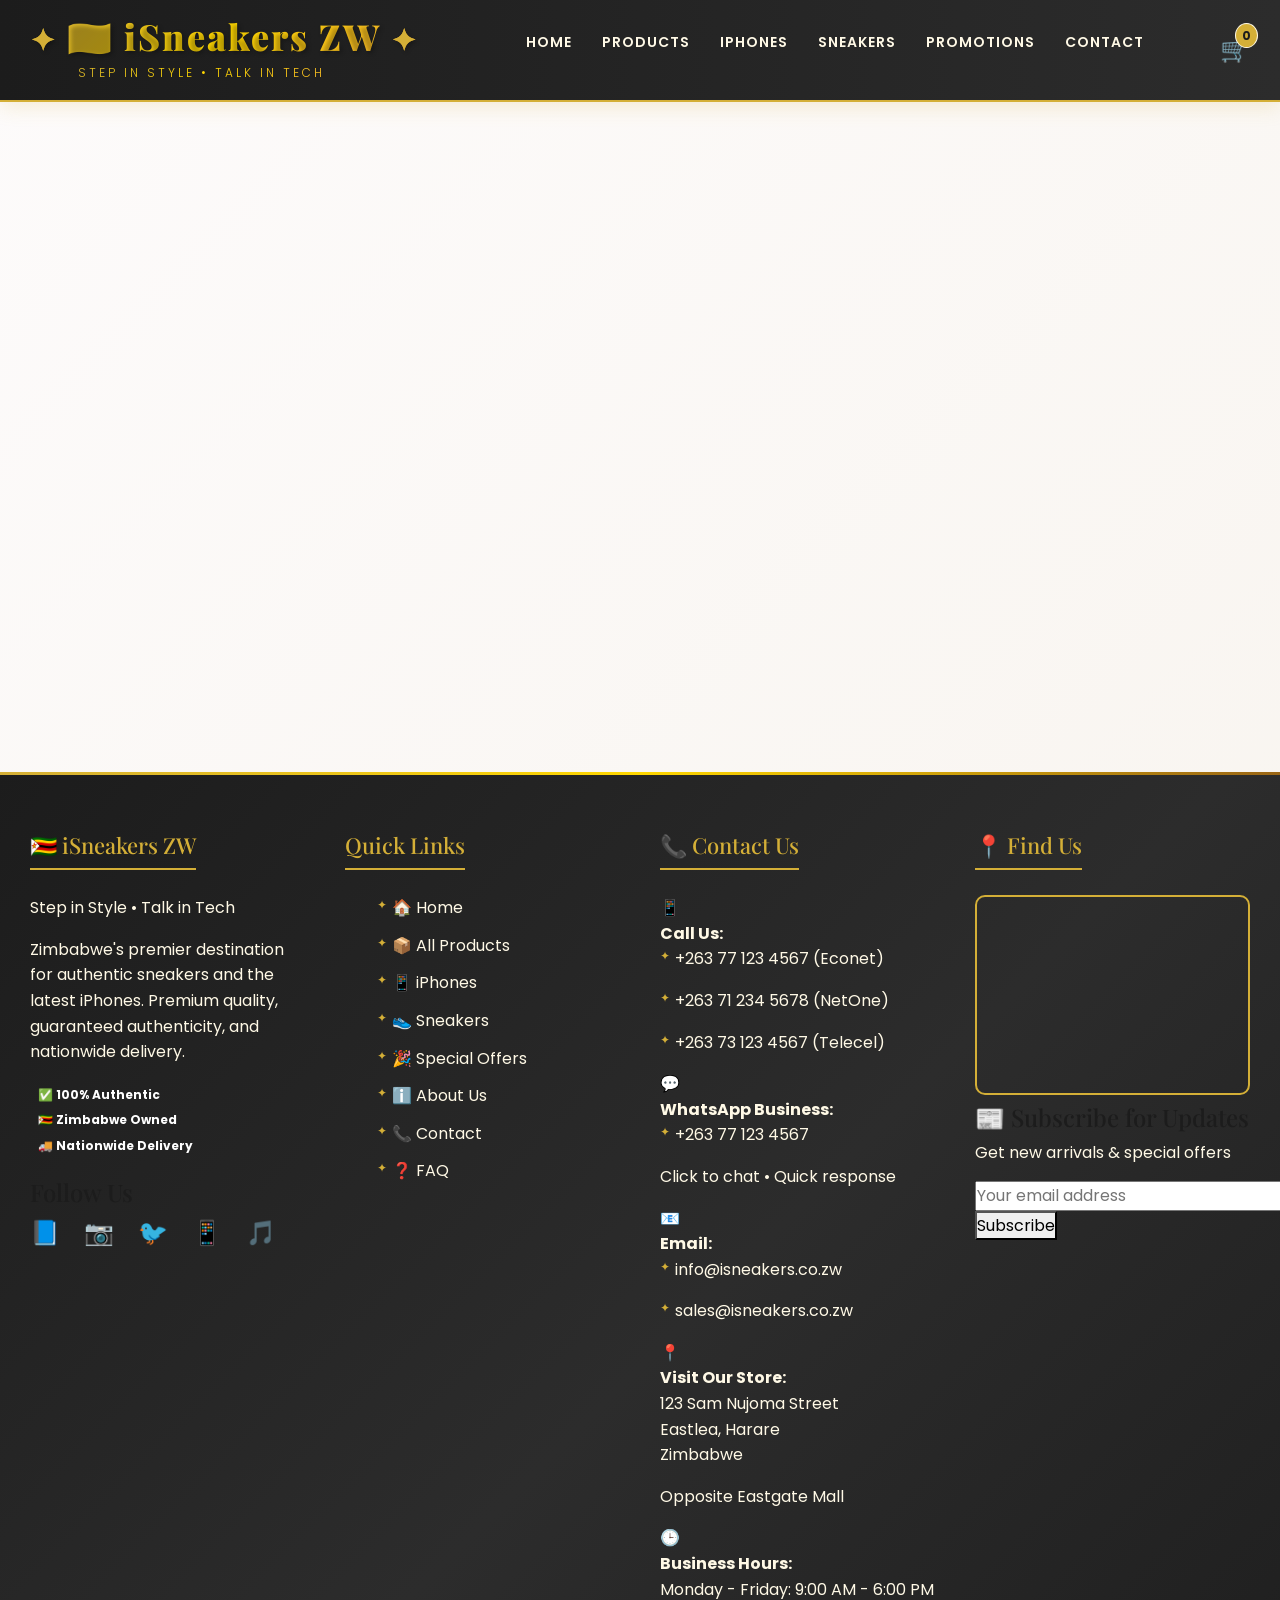
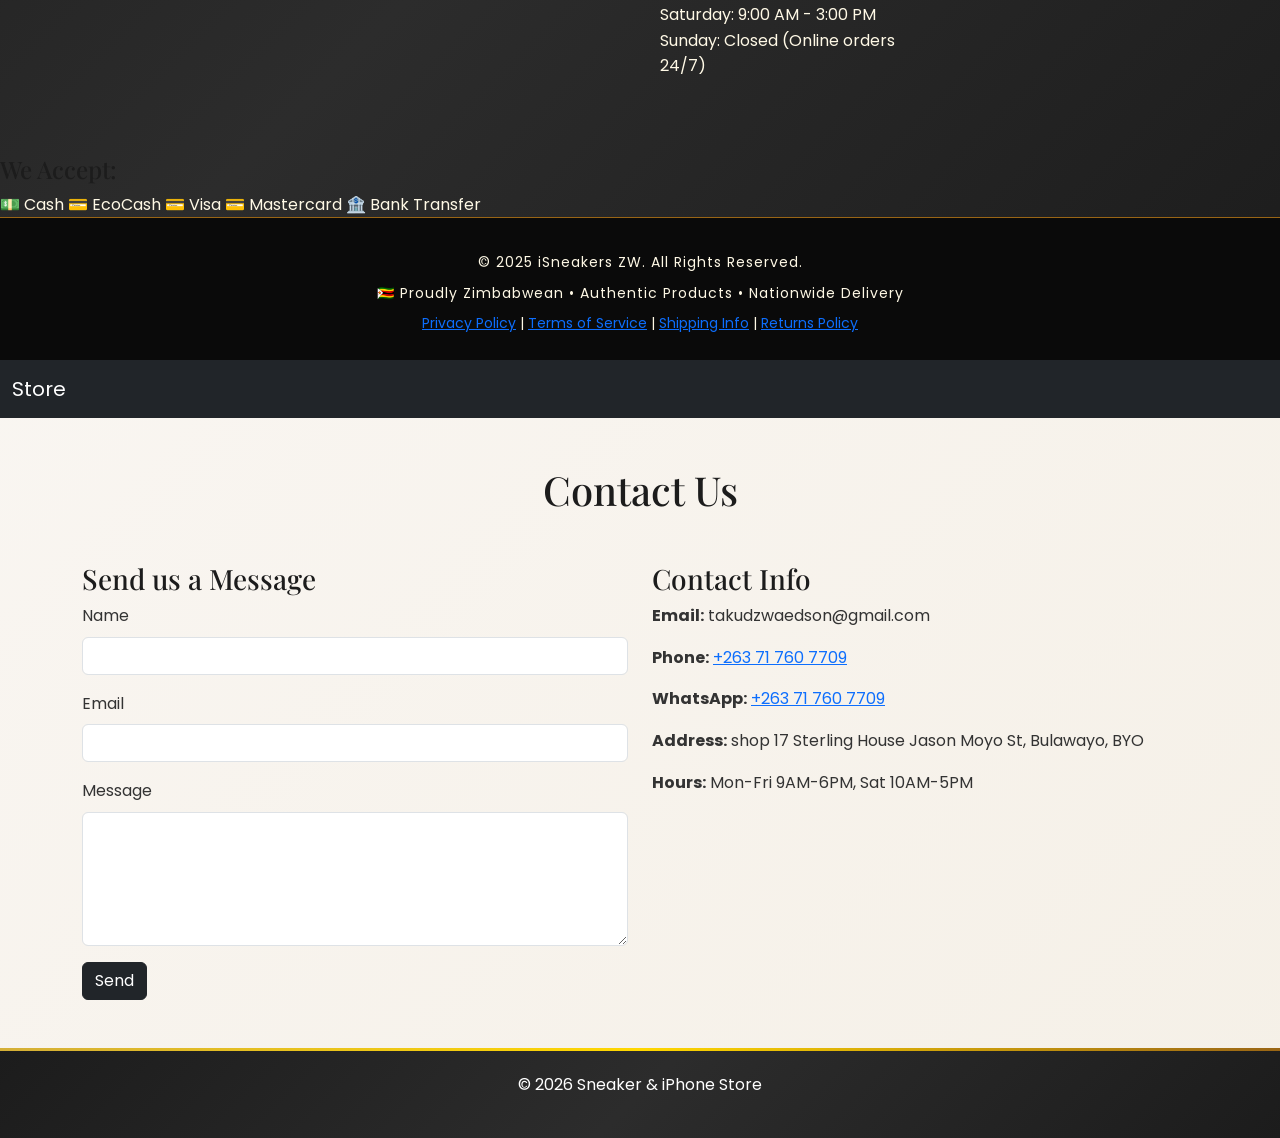
==== commit 00f24c32: "Update contact.html" ====
--- a/contact.html
+++ b/contact.html
@@ -40,55 +40,171 @@
         <!-- YOUR EXISTING PAGE CONTENT GOES HERE -->
         <!-- Keep all your current product listings, etc. -->
     </main>
-
     <footer>
-        <div class="footer-content">
-            <div class="footer-section">
-                <h3>🇿🇼 iSneakers ZW</h3>
-                <p>Your premier destination for<br>authentic sneakers and iPhones in Zimbabwe.</p>
-                <div class="social-links">
-                    <a href="#">📘 Facebook</a>
-                    <a href="#">📷 Instagram</a>
-                    <a href="#">🐦 Twitter</a>
-                </div>
-            </div>
-            
-            <div class="footer-section">
-                <h3>Quick Links</h3>
-                <ul>
-                    <li><a href="index.html">Home</a></li>
-                    <li><a href="products.html">All Products</a></li>
-                    <li><a href="iphones.html">iPhones</a></li>
-                    <li><a href="sneakers.html">Sneakers</a></li>
-                    <li><a href="promotions.html">Special Offers</a></li>
-                </ul>
-            </div>
-            
-            <div class="footer-section">
-                <h3>Contact Us</h3>
-                <p>
-                    📞 <a href="tel:+263771234567">+263 77 123 4567</a><br>
-                    📱 <a href="https://wa.me/263771234567">WhatsApp</a><br>
-                    📧 <a href="mailto:info@isneakers.co.zw">info@isneakers.co.zw</a><br>
-                    📍 Harare, Zimbabwe
-                </p>
-            </div>
-            
-            <div class="footer-section">
-                <h3>Hours</h3>
-                <p>
-                    Mon-Fri: 9AM - 6PM<br>
-                    Sat: 9AM - 3PM<br>
-                    Sun: Closed
-                </p>
-            </div>
-        </div>
-        
-        <div class="footer-bottom">
-            <p>&copy; 2025 iSneakers ZW. All rights reserved.</p>
-            <p>🇿🇼 Proudly Zimbabwean | Authentic Products • Nationwide Delivery</p>
-        </div>
-    </footer>
+    <div class="footer-decoration">
+        <div class="gold-line"></div>
+        <div class="zim-flag-strip"></div>
+    </div>
+    
+    <div class="footer-content">
+        <!-- Company Info Section -->
+        <div class="footer-section company-info">
+            <h3>🇿🇼 iSneakers ZW</h3>
+            <p class="footer-tagline">Step in Style • Talk in Tech</p>
+            <p class="company-description">
+                Zimbabwe's premier destination for authentic sneakers and the latest iPhones. 
+                Premium quality, guaranteed authenticity, and nationwide delivery.
+            </p>
+            
+            <!-- Trust Badges -->
+            <div class="trust-badges">
+                <span class="badge">✅ 100% Authentic</span>
+                <span class="badge">🇿🇼 Zimbabwe Owned</span>
+                <span class="badge">🚚 Nationwide Delivery</span>
+            </div>
+            
+            <!-- Social Media Links -->
+            <div class="social-links">
+                <h4>Follow Us</h4>
+                <div class="social-icons">
+                    <a href="#" class="social-icon" title="Facebook">📘</a>
+                    <a href="#" class="social-icon" title="Instagram">📷</a>
+                    <a href="#" class="social-icon" title="Twitter">🐦</a>
+                    <a href="#" class="social-icon" title="WhatsApp">📱</a>
+                    <a href="#" class="social-icon" title="TikTok">🎵</a>
+                </div>
+            </div>
+        </div>
+        
+        <!-- Quick Links Section -->
+        <div class="footer-section">
+            <h3>Quick Links</h3>
+            <ul class="footer-links">
+                <li><a href="index.html">🏠 Home</a></li>
+                <li><a href="products.html">📦 All Products</a></li>
+                <li><a href="iphones.html">📱 iPhones</a></li>
+                <li><a href="sneakers.html">👟 Sneakers</a></li>
+                <li><a href="promotions.html">🎉 Special Offers</a></li>
+                <li><a href="about.html">ℹ️ About Us</a></li>
+                <li><a href="contact.html">📞 Contact</a></li>
+                <li><a href="faq.html">❓ FAQ</a></li>
+            </ul>
+        </div>
+        
+        <!-- Contact Information Section - MOST IMPORTANT -->
+        <div class="footer-section contact-section">
+            <h3>📞 Contact Us</h3>
+            
+            <!-- Phone Numbers -->
+            <div class="contact-item">
+                <span class="contact-icon">📱</span>
+                <div class="contact-details">
+                    <strong>Call Us:</strong>
+                    <p><a href="tel:+263771234567">+263 77 123 4567</a> (Econet)</p>
+                    <p><a href="tel:+263712345678">+263 71 234 5678</a> (NetOne)</p>
+                    <p><a href="tel:+263731234567">+263 73 123 4567</a> (Telecel)</p>
+                </div>
+            </div>
+            
+            <!-- WhatsApp -->
+            <div class="contact-item">
+                <span class="contact-icon">💬</span>
+                <div class="contact-details">
+                    <strong>WhatsApp Business:</strong>
+                    <p><a href="https://wa.me/263771234567" target="_blank" class="whatsapp-link">+263 77 123 4567</a></p>
+                    <p class="small-text">Click to chat • Quick response</p>
+                </div>
+            </div>
+            
+            <!-- Email -->
+            <div class="contact-item">
+                <span class="contact-icon">📧</span>
+                <div class="contact-details">
+                    <strong>Email:</strong>
+                    <p><a href="mailto:info@isneakers.co.zw">info@isneakers.co.zw</a></p>
+                    <p><a href="mailto:sales@isneakers.co.zw">sales@isneakers.co.zw</a></p>
+                </div>
+            </div>
+            
+            <!-- Physical Address -->
+            <div class="contact-item">
+                <span class="contact-icon">📍</span>
+                <div class="contact-details">
+                    <strong>Visit Our Store:</strong>
+                    <p>123 Sam Nujoma Street<br>
+                    Eastlea, Harare<br>
+                    Zimbabwe</p>
+                    <p class="landmark">Opposite Eastgate Mall</p>
+                </div>
+            </div>
+            
+            <!-- Business Hours -->
+            <div class="contact-item">
+                <span class="contact-icon">🕒</span>
+                <div class="contact-details">
+                    <strong>Business Hours:</strong>
+                    <p>Monday - Friday: 9:00 AM - 6:00 PM<br>
+                    Saturday: 9:00 AM - 3:00 PM<br>
+                    Sunday: Closed (Online orders 24/7)</p>
+                </div>
+            </div>
+        </div>
+        
+        <!-- Map & Newsletter Section -->
+        <div class="footer-section">
+            <h3>📍 Find Us</h3>
+            <div class="map-placeholder">
+                <iframe 
+                    src="https://www.google.com/maps/embed?pb=!1m18!1m12!1m3!1d3799.999!2d31.0333!3d-17.825!2m3!1f0!2f0!3f0!3m2!1i1024!2i768!4f13.1!3m3!1m2!1s0x0%3A0x0!2zMTfCsDQ5JzMwLjAiUyAzMcKwMDInMDAuMCJF!5e0!3m2!1sen!2szw!4v1234567890!5m2!1sen!2szw" 
+                    width="100%" 
+                    height="200" 
+                    style="border:2px solid #D4AF37; border-radius:10px;" 
+                    allowfullscreen="" 
+                    loading="lazy">
+                </iframe>
+            </div>
+            
+            <!-- Newsletter Signup -->
+            <div class="newsletter">
+                <h4>📰 Subscribe for Updates</h4>
+                <p>Get new arrivals & special offers</p>
+                <form class="newsletter-form">
+                    <input type="email" placeholder="Your email address" required>
+                    <button type="submit" class="subscribe-btn">Subscribe</button>
+                </form>
+            </div>
+        </div>
+    </div>
+    
+    <!-- Payment Methods -->
+    <div class="payment-methods">
+        <h4>We Accept:</h4>
+        <div class="payment-icons">
+            <span class="payment-icon">💵 Cash</span>
+            <span class="payment-icon">💳 EcoCash</span>
+            <span class="payment-icon">💳 Visa</span>
+            <span class="payment-icon">💳 Mastercard</span>
+            <span class="payment-icon">🏦 Bank Transfer</span>
+        </div>
+    </div>
+    
+    <!-- Copyright and Legal -->
+    <div class="footer-bottom">
+        <div class="footer-bottom-content">
+            <p>&copy; 2025 iSneakers ZW. All Rights Reserved.</p>
+            <p class="zim-pride">🇿🇼 Proudly Zimbabwean • Authentic Products • Nationwide Delivery</p>
+            <div class="legal-links">
+                <a href="privacy.html">Privacy Policy</a>
+                <span class="separator">|</span>
+                <a href="terms.html">Terms of Service</a>
+                <span class="separator">|</span>
+                <a href="shipping.html">Shipping Info</a>
+                <span class="separator">|</span>
+                <a href="returns.html">Returns Policy</a>
+            </div>
+        </div>
+    </div>
+</footer>
 
     <script src="script.js"></script>
 </body>
--- a/style.css
+++ b/style.css
@@ -573,3 +573,89 @@
     -webkit-text-fill-color: transparent;
     font-weight: bold;
 }
+/* Enhanced slogan styling for "Step in Style • Talk in Tech" */
+.tagline {
+    font-size: 14px;
+    background: linear-gradient(135deg, #D4AF37, #FFD700, #FDB931);
+    -webkit-background-clip: text;
+    -webkit-text-fill-color: transparent;
+    background-clip: text;
+    font-weight: 600;
+    letter-spacing: 3px;
+    text-transform: uppercase;
+    position: relative;
+    display: inline-block;
+    padding: 0 15px;
+}
+
+/* Add stylish dividers */
+.tagline::before,
+.tagline::after {
+    content: "✦";
+    color: #D4AF37;
+    font-size: 12px;
+    margin: 0 10px;
+    opacity: 0.8;
+}
+
+/* Make each part stand out */
+.tagline span.sneaker-part {
+    color: #FFD700;
+    font-weight: 700;
+}
+
+.tagline span.tech-part {
+    color: #FFFFFF;
+    font-weight: 700;
+}
+/* Animated gold shimmer for slogan */
+.tagline {
+    font-size: 14px;
+    background: linear-gradient(
+        90deg,
+        #D4AF37 0%,
+        #FFD700 25%,
+        #FDB931 50%,
+        #FFD700 75%,
+        #D4AF37 100%
+    );
+    background-size: 200% auto;
+    -webkit-background-clip: text;
+    -webkit-text-fill-color: transparent;
+    background-clip: text;
+    font-weight: 600;
+    letter-spacing: 3px;
+    text-transform: uppercase;
+    animation: goldShimmer 3s linear infinite;
+    display: inline-block;
+}
+
+@keyframes goldShimmer {
+    0% { background-position: 0% center; }
+    100% { background-position: 200% center; }
+}/* Animated gold shimmer for slogan */
+.tagline {
+    font-size: 14px;
+    background: linear-gradient(
+        90deg,
+        #D4AF37 0%,
+        #FFD700 25%,
+        #FDB931 50%,
+        #FFD700 75%,
+        #D4AF37 100%
+    );
+    background-size: 200% auto;
+    -webkit-background-clip: text;
+    -webkit-text-fill-color: transparent;
+    background-clip: text;
+    font-weight: 600;
+    letter-spacing: 3px;
+    text-transform: uppercase;
+    animation: goldShimmer 3s linear infinite;
+    display: inline-block;
+}
+
+@keyframes goldShimmer {
+    0% { background-position: 0% center; }
+    100% { background-position: 200% center; }
+}
--- a/style.css
+++ b/style.css
@@ -573,3 +573,89 @@
     -webkit-text-fill-color: transparent;
     font-weight: bold;
 }
+/* Enhanced slogan styling for "Step in Style • Talk in Tech" */
+.tagline {
+    font-size: 14px;
+    background: linear-gradient(135deg, #D4AF37, #FFD700, #FDB931);
+    -webkit-background-clip: text;
+    -webkit-text-fill-color: transparent;
+    background-clip: text;
+    font-weight: 600;
+    letter-spacing: 3px;
+    text-transform: uppercase;
+    position: relative;
+    display: inline-block;
+    padding: 0 15px;
+}
+
+/* Add stylish dividers */
+.tagline::before,
+.tagline::after {
+    content: "✦";
+    color: #D4AF37;
+    font-size: 12px;
+    margin: 0 10px;
+    opacity: 0.8;
+}
+
+/* Make each part stand out */
+.tagline span.sneaker-part {
+    color: #FFD700;
+    font-weight: 700;
+}
+
+.tagline span.tech-part {
+    color: #FFFFFF;
+    font-weight: 700;
+}
+/* Animated gold shimmer for slogan */
+.tagline {
+    font-size: 14px;
+    background: linear-gradient(
+        90deg,
+        #D4AF37 0%,
+        #FFD700 25%,
+        #FDB931 50%,
+        #FFD700 75%,
+        #D4AF37 100%
+    );
+    background-size: 200% auto;
+    -webkit-background-clip: text;
+    -webkit-text-fill-color: transparent;
+    background-clip: text;
+    font-weight: 600;
+    letter-spacing: 3px;
+    text-transform: uppercase;
+    animation: goldShimmer 3s linear infinite;
+    display: inline-block;
+}
+
+@keyframes goldShimmer {
+    0% { background-position: 0% center; }
+    100% { background-position: 200% center; }
+}/* Animated gold shimmer for slogan */
+.tagline {
+    font-size: 14px;
+    background: linear-gradient(
+        90deg,
+        #D4AF37 0%,
+        #FFD700 25%,
+        #FDB931 50%,
+        #FFD700 75%,
+        #D4AF37 100%
+    );
+    background-size: 200% auto;
+    -webkit-background-clip: text;
+    -webkit-text-fill-color: transparent;
+    background-clip: text;
+    font-weight: 600;
+    letter-spacing: 3px;
+    text-transform: uppercase;
+    animation: goldShimmer 3s linear infinite;
+    display: inline-block;
+}
+
+@keyframes goldShimmer {
+    0% { background-position: 0% center; }
+    100% { background-position: 200% center; }
+}
